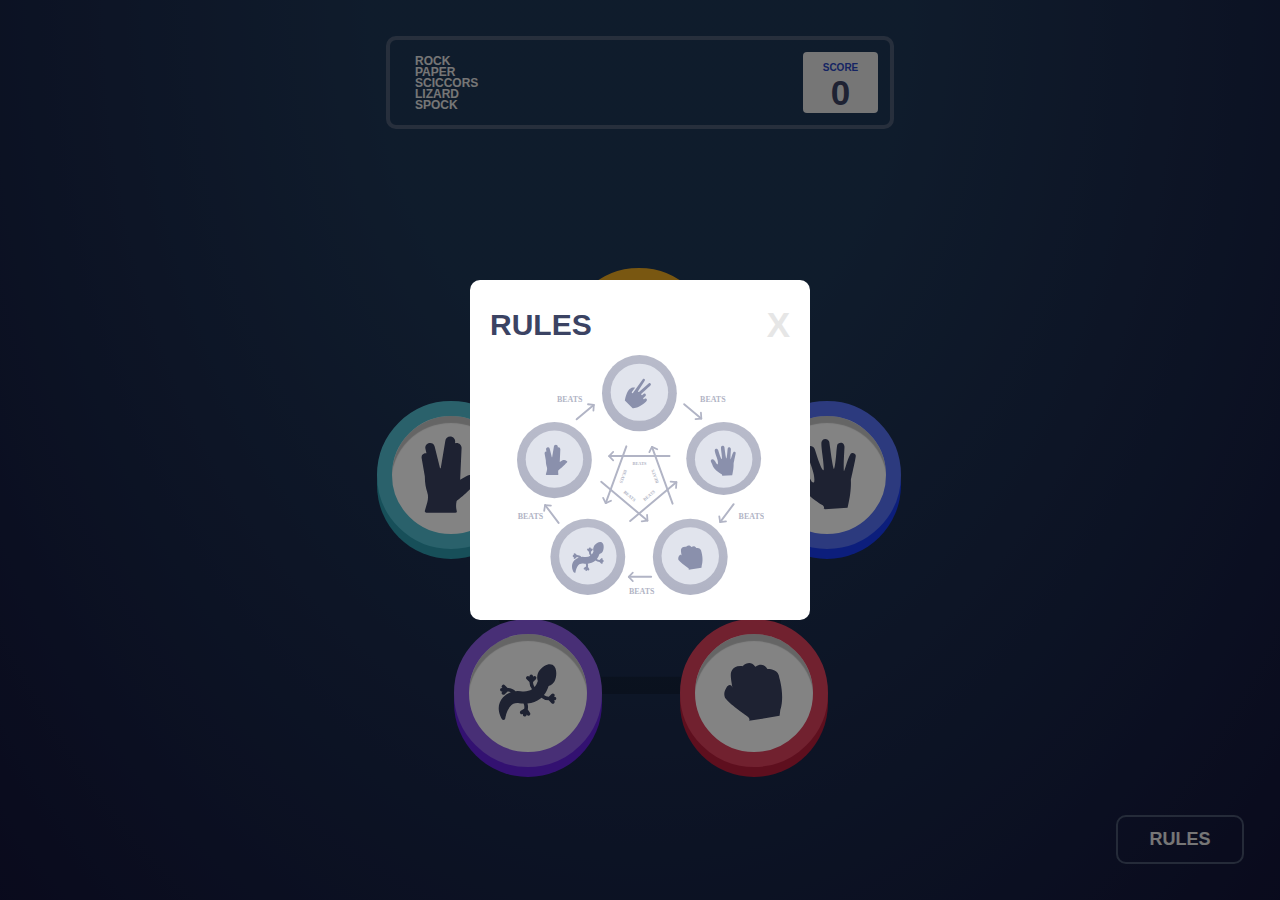
==== index.html @ 5b464a5b "synct with pages" ====
<!DOCTYPE html>
<html lang="en">
<head>
  <meta charset="UTF-8">
  <meta name="viewport" content="width=device-width, initial-scale=1.0">
  <!-- displays site properly based on user's device -->
  <link rel="icon" type="image/png" sizes="32x32" href="./images/favicon-32x32.png">
  <title>Frontend Mentor | Rock, Paper, Scissors</title>
  <link rel="stylesheet" href="style/style.css">
  <script src="script/jquery-3.6.0.min.js"></script>
  <script src="script/script.js"></script>
  <script>
$('document').ready(()=>{
  

  const rulesContainer = $('.RulesContainer')
  const rulesPage = $('.RulesPage')
  const battleResult = $('.BattleResult')
  const chooseOptions = $('.ChooseOptions')
  const resultPlayerShadow = $(".PlayerResult .ShadowResult")
  const resultPCShadow = $(".PCResult .ShadowResult")
  const resultPlayerCircle = $(".PlayerResult div .Circle")
  const resultPCCircle = $(".PCResult div .Circle")
  const scoreCounter = $("header .ScoreCounter h2")
  let score = 0
  let numOfOptions = 5
  let idIconPlayer
  let idIconPC



  chooseOptions.children().children(".Circle.Icon").on('click', function () {
    
    idIconPlayer = parseInt($(this).attr("id"))
    idIconPC = Math.floor((Math.random() * numOfOptions) + 1)
    
    classForPCResult = ""
    switch(idIconPC){
      case 1: classForPCResult = "Siccors"; break
      case 2: classForPCResult = "Paper"; break
      case 3: classForPCResult = "Rock"; break
      case 4: classForPCResult = "Lizard"; break
      case 5: classForPCResult = "Spock"; break
    }
    resultPlayerCircle.addClass("Icon " + $(this).attr("class").split(' ').pop() + "")
    resultPCCircle.addClass("Icon " + classForPCResult)
 
    if (idIconPlayer == idIconPC) {
      console.log("player: " + idIconPlayer + ", PC: " + idIconPC + ", Tie")
    }
    else if (
      idIconPlayer+1 == idIconPC||
      idIconPlayer == numOfOptions && idIconPC == 1||
      idIconPlayer>= Math.ceil(numOfOptions/2) && idIconPlayer-2 == idIconPC||
      idIconPlayer < Math.ceil(numOfOptions/2) && idIconPlayer+3 == idIconPC
    ){
      console.log("player: " + idIconPlayer + ", PC: " + idIconPC + ",you win pc lose")
      resultPlayerShadow.addClass("ShadowPulse")
      scoreCounter.text("" + ++score)

    }
    else{
      console.log("player: " + idIconPlayer + ", PC: " + idIconPC + ",pc win you lose")
      resultPCShadow.addClass("ShadowPulse")
      scoreCounter.text("" + --score)
    }

    chooseOptions.hide()
    battleResult.css("display","flex")

  })

  $('.RulesButton').on('click', function () {
    rulesContainer.show().animate({opacity: '1'},500)
    rulesPage.animate({ top: "-=1000",}, 200);
  })

  rulesPage.children('span').on('click', function () { 
    rulesPage.animate({ top: "+=1000px",}, 200);
    rulesContainer.animate({opacity: '0.0'},500,()=>{rulesContainer.hide()})
  })

})


  </script>
</head>
<body>
  <div class="RulesContainer">
    <div class="RulesPage">
      <h1>rules</h1> 
      <div class="RuleImage"></div>
      <span>X</span>
    </div>
  </div>
 
  <div class="Container">
    <header class="RoundedBorder">
      <ul>
        <li>rock</li>
        <li>Paper</li>
        <li>sciccors</li>
        <li>lizard</li>
        <li>spock</li>
      </ul>
      <div class="ScoreCounter ">
        <p>score</p>
        <h2>0</h2>
      </div>
    </header>

    <section class="ChooseOptions">
      <span class="Point1">
        <div class="Circle Icon Spock" id="5"></div>
      </span>
      <span class="Point2">
        <div class="Circle Icon Lizard" id="4"></div>
      </span>
      <span class="Point3">
        <div class="Circle  Icon  Siccors" id="1"></div>
      </span>
      <span class="Point4">
        <div class="Circle Icon Rock" id="3"></div>
      </span>
      <span class="Point5">
        <div class="Circle Icon Paper" id="2"></div>
      </span>
    </section>

    <section class="BattleResult">
      <div class="Result PlayerResult">
        <div class="ShadowResult">
          <div class="Circle"></div>
        </div>
        <p>you picked</p>
      </div>
      <div class="Result PCResult">
        <div class="ShadowResult">
          <div class="Circle"></div>
        </div>
        <p>the house picked</p>
      </div>
    </section>

    <div class="RulesButton RoundedBorder">
      Rules
    </div>
    
  </div>

  
    





  
  
</body>
</html>
<!-- <div class="attribution">
    Challenge by <a href="https://www.frontendmentor.io?ref=challenge" target="_blank">Frontend Mentor</a>. 
    Coded by <a href="#">Your Name Here</a>.
  </div> -->
---- style/style.css ----
:root{

    --ScissorsGradient:hsl(40, 84%, 53%);
    --PaperGradient: hsl(230, 89%, 65%);
    --RockGradient: hsl(349, 70%, 56%);
    --LizardGradient: hsl(261, 72%, 63%);
    --SpockGradient: hsl(189, 58%, 57%);
    
    --ScissorsShadow: hsl(39, 89%, 39%);
    --PaperShadow: hsl(230, 89%, 52%) ;
    --RockShadow: hsl(349, 71%, 42%);
    --LizardShadow: hsl(261, 73%, 50%) ;
    --SpockShadow: hsl(189, 59%, 43%) ;

    --ShadowSetting: 0px 10px 0px 0px;
    --standardShadow: inset 0px 8px 1px -1px rgb(196, 196, 196);

    --NormalText: hsl(0, 0%, 90%);
    --DarkText: hsl(229, 25%, 31%);
    --ScoreText: hsl(229, 64%, 46%);
    --BorderColor: hsl(217, 16%, 45%, 0.7);
    
    --FontFamily: 'Trebuchet MS', 'Lucida Sans Unicode', 'Lucida Grande', 'Lucida Sans', Arial, sans-serif;
    
    --RadialGradient: hsl(214, 47%, 23%) 30%,hsl(237, 49%, 15%);

    --FontWeigtSmall: 600;
    --FontWeigtBig: 600;

    --Mobile: 375px;
    --Desktop: 1366px;


}
*{
    font-family: var(--FontFamily);
    margin: 0;
    padding: 0;
    text-transform: uppercase;
    color: var(--NormalText);
    font-weight: var(--FontWeigtBig);
    font-size: 12px;
}
body{
    overflow: hidden;
    height: 100vh;
    max-height: 92vh;
    padding: 4vh;
    background: radial-gradient(ellipse at center top,var(--RadialGradient));
}

.Container{
    width: 100%;
    height: 100%;
    display: flex;
    flex-direction: column;
    justify-content: space-between;
    align-items: center;
    
}

h2{
    font-size: 35px;
    color: var(--DarkText);
}

.RoundedBorder{
    border: 4px var(--BorderColor) solid;
    border-radius: 10px;
    
}

header{
    z-index: 8;
    display: flex;
    justify-content: space-between;
    align-items: center;
    min-width: fit-content;
    width: 100%;
    max-width: 500px;
}
ul{
    margin-left: 5%;
    margin-top: 12px;
    margin-bottom: 12px;
}
li{
    list-style: none;
    margin: -3px 0;
}
.ScoreCounter{
    
    margin: 12px;

    /* height:90%; */
    text-align: center;
    min-width: 60px;
    width: 15%;
    max-width: 100px;
    border-radius: 4px;
    background-color: var(--NormalText);
    padding-top: 10px;
}
.ScoreCounter p{
    font-size: 10px;
   color: var(--ScoreText);
}

.Circle{
    aspect-ratio: 1/1;
    border-radius: 50%;
    
    /* height: 20px;
    width: 20px; */
    background-color: #00000029;
}

.Icon{
    z-index: 1;
    /* margin: 0%; */
    background-color: rgb(255, 255, 255);
    
    aspect-ratio: 1/1;
    

    background-position: center;
    background-repeat: no-repeat;
    
    background-size: 50%;

    border: 2.4vw solid rgb(15, 156, 15);
    box-shadow: var(--ShadowSetting) var(--SpockShadow),var(--standardShadow);
}

.ChooseOptions{

    /* margin-top: -10vh; */

    aspect-ratio: 1/0.94;
    width: 80%;

    max-width: 380px;

    background-image: url(../images/bg-pentagon.svg);
    background-position: top;
    background-repeat: no-repeat;
    background-size: 100% 100%;

    display: flex;
    margin-bottom: 12vh;
    
}
.ChooseOptions .Icon{
    border-width: 2.5vw;
    min-width: 20vw;
    
}
.ChooseOptions .Icon:hover{
    border-width: 2.8vw;
    min-width: 22vw;
}


.Siccors{
    border-color: var(--ScissorsGradient);
    background-image: url(../images/icon-scissors.svg);
    box-shadow: var(--ShadowSetting) var(--ScissorsShadow),var(--standardShadow);
}
.Paper{
    border-color: var(--PaperGradient);
    background-image: url(../images/icon-paper.svg);
    box-shadow: var(--ShadowSetting) var(--PaperShadow),var(--standardShadow);
}
.Rock{
    border-color: var(--RockGradient);
    background-image: url(../images/icon-rock.svg);
    box-shadow: var(--ShadowSetting) var(--RockShadow),var(--standardShadow);
}
.Lizard{
    border-color: var(--LizardGradient);
    background-image: url(../images/icon-lizard.svg);
    box-shadow: var(--ShadowSetting) var(--LizardShadow),var(--standardShadow);
}
.Spock{
    border-color: var(--SpockGradient);
    background-image: url(../images/icon-spock.svg);
    box-shadow: var(--ShadowSetting) var(--SpockShadow),var(--standardShadow);
}


.ChooseOptions span{

    
    width: 1px;
    height: 1px;
    position: relative;
    
    display: flex;
    align-items: center;
    justify-content: center;
}
.ChooseOptions .Point1{
    left: 0%;
    top: 38%;
}
.ChooseOptions .Point2{
    left: 20%;
    top: 99%;
}
.ChooseOptions .Point3{
    left: 49%;
    top: 1%;
}
.ChooseOptions .Point4{
    left: 79%;
    top: 99%;
}
.ChooseOptions .Point5{
    left: 98%;
    top: 38%;
}

.BattleResult{
    
    /* margin: auto; */
    /* flex-grow: 2; */
    width: 100%;
    max-width: 700px;

    min-height: 55vh;
    
    max-height: 320px;

    text-align: center;

    display: flex;
    /* flex-wrap: wrap; */
    
    
    display: none;
    justify-content: space-between;

}

.BattleResult .Result{
    
    width: 40%;
    height: fit-content;

    display: flex;
    flex-direction: column;
    align-items: flex-start;
    align-items: center;
}
.BattleResult .Result p{
    font-size: 14px;
    margin: 3vh 0;
    white-space: nowrap;
}

.BattleResult div .Circle{
    margin: 4vw;
    /* height: 100%; */
    width: 90%;
    /* height: 90%; */
    max-width: 312px;
    max-height: 312px;

}
.BattleResult div .Icon{
    margin: 0;
    border-width: 4vw;
}

.ShadowResult{
    
    background-color: rgba(127, 255, 212, 0.618);
    
    display: flex;
    justify-content: center;
    align-items: center;

    height: 115%;
    width: 115%;
    border-radius: 50%;
    /* max-width: 312px;
    max-height: 312px; */
}

@keyframes shadow-Pulse {
    from {
        box-shadow: rgba(128, 128, 128, 0.08) 0px 0px 2px 0vw, rgba(128, 128, 128, 0.06) 0px 0px  2px 0vw, rgba(128, 128, 128, 0.04) 0px 0px  2px 0vw;
    }
    to {
        box-shadow: rgba(128, 128, 128, 0.1) 0px 0px 2px 4vw, rgba(128, 128, 128, 0.08) 0px 0px  2px 12vw, rgba(128, 128, 128, 0.06) 0px 0px  2px 20vw;
    }
}

.ShadowPulse {
    
    animation-name: shadow-Pulse;
    animation-duration: 0.6s;
    animation-iteration-count: 1;
    animation-timing-function: linear;
    animation-fill-mode: forwards;
}


.RulesButton{

    font-size: 18px;

    text-align: center;
    width: 20vw;
    max-width: 100px;

    font-weight: var(--FontWeigtSmall);
    border-width: 2px;
    padding: 12px;

}
.RulesButton:hover{
    /* color: var(--DarkText); */
    background-color: rgb(128, 128, 128,0.2);
}


.RulesContainer{

    position: fixed;
    height: 100%;
    min-width: 100%;
    background-color: white;
    z-index: 10;
    left: 0;
    top: 0;
    background-color: rgba(0, 0, 0, 0.486);
    
    

    display: flex;
    align-items: center;
    justify-content: center;

    /* display: none; */
    
}
.RulesPage{
    position: absolute;
    
    display: flex;
    flex-direction: column;
    align-items: center;
    justify-content: space-between;
    

    border-radius: 10px;
    width: 85vw;
    max-width: 300px;
    
    height: 90vh;
    
    background-color: rgb(255, 255, 255);
    padding: 20px 5vw;
}

.RulesPage h1{

    font-size: 30px;
    color: var(--DarkText);


}
.RulesPage span{
    font-size: 35px;
    color: var(--NormalText);
}
.RulesPage span:hover{
    color: var(--DarkText);
}

.RulesPage .RuleImage{

    background-image: url(../images/image-rules-bonus.svg);
    background-size: contain;
    background-position: center;
    background-repeat: no-repeat;

    /* background-color: rgba(34, 50, 50, 0.274); */

    flex-grow: 1;
    width: 100%;
    /* max-width: 500px; */

    
    height: 80%;


}





@media only screen and (max-width: 290px) {

    body{
        padding: 1vh;
        min-height: 98vh;
    }
    header li{
        font-size: 10px;
        margin: -1px;
    }
    header .ScoreCounter h2{
        font-size: 28px;
    }
    
    /* .BattleResult{
        flex-direction: column;
        align-items: center;
        justify-content: space-around;
        flex-wrap: nowrap;
    
    } */
    /* .BattleResult .Result{
        width: 80%;
    } */

    .RulesButton{
        min-width: 100%;
        padding-left: 0;
        padding-right: 0; 
    }
}

@media only screen and (min-width: 600px) {

    .ChooseOptions{
        margin-top: 10vh;
        margin-bottom: 0;
    }
    .ChooseOptions .Icon{
        min-width: 118px;
        border-width: 15px;
    }
    .ChooseOptions .Icon:hover{
        min-width: 130px;
        border-width: 20px;
    }
    
    .BattleResult div .Circle{
        margin: 25px;
    }
    .BattleResult div .Icon{
        margin: 0;
        border-width: 25px;
    }
    .RulesButton{
        align-self: flex-end;
    }
    .RulesPage{
        flex-direction: row;
        flex-wrap: wrap;
        max-height: 300px;
        padding: 20px;
    }
    .RulesPage .RuleImage{
        order: 1;
    }

}

@media only screen and (min-width: 1000px) {

    
    .BattleResult .Result p{

        margin-bottom: 8vh;
        order: -1;
    }

    
}

@media only screen and (max-height: 600px) {

    header{
        height: fit-content;
    }
    .ScoreCounter h2{
        font-size: 20px;
    }
    li{
        font-size: 10px;
    }

    .ChooseOptions{
       
        max-width: 25%;
    }

    .ChooseOptions .Icon{
        min-width: 16vh;
        border-width: 1.6vh;
    }

    .BattleResult{
        justify-content: space-around;
        max-width: 500px;
    }
    .Result{
        max-width: 25%;
    }
    .Result div .Circle{
        margin: 21px;
    }
    .Result div .Icon{
        margin: 0%;
        border-width: 21px;
    }

    
}
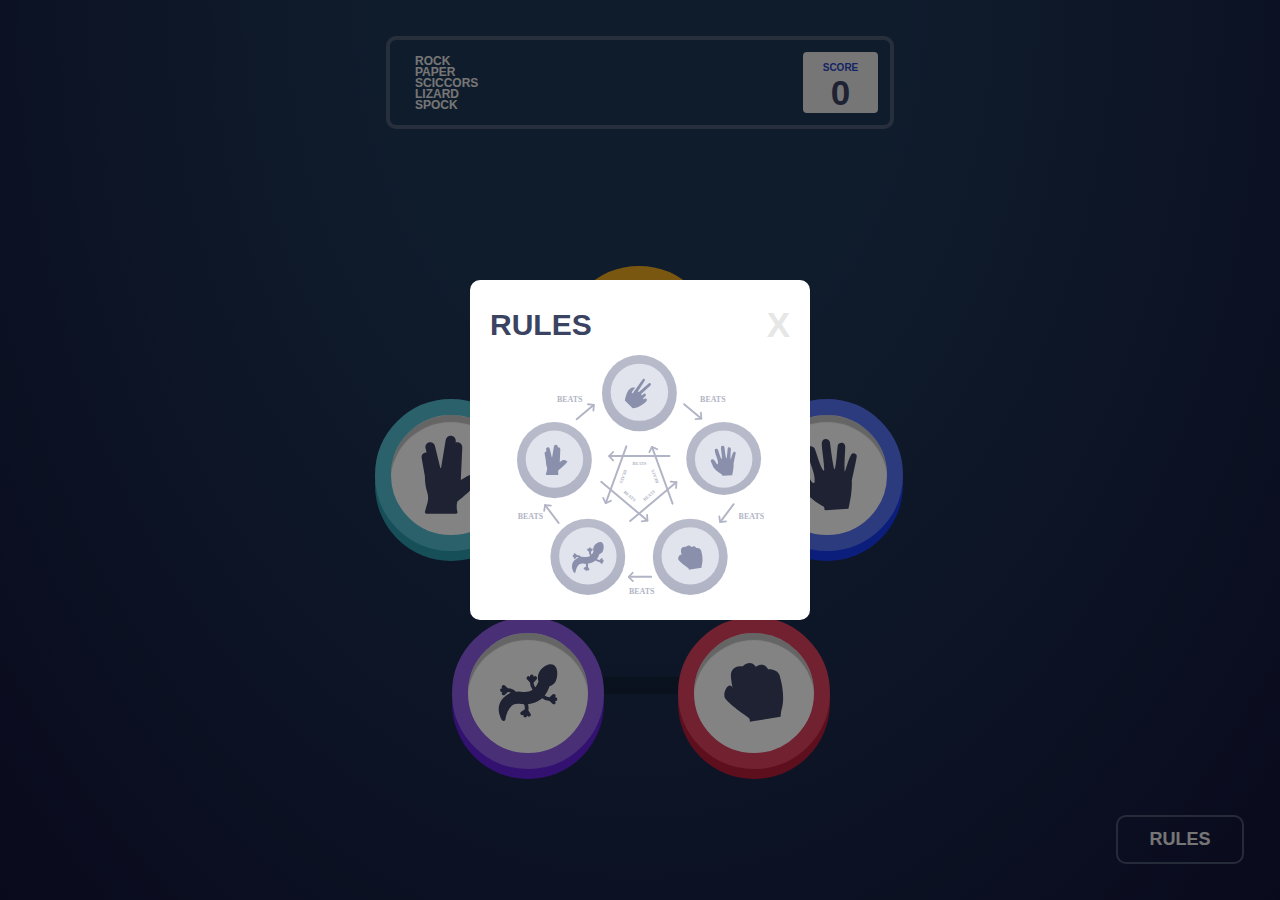
==== commit 58fe25c7: "battleResult" ====
--- a/index.html
+++ b/index.html
@@ -22,6 +22,10 @@
   const resultPlayerCircle = $(".PlayerResult div .Circle")
   const resultPCCircle = $(".PCResult div .Circle")
   const scoreCounter = $("header .ScoreCounter h2")
+  const resultMessage = battleResult.children(".ResultMessage")
+  const resultMessageText = resultMessage.children("h1")
+  const playAgainButton = resultMessage.children(".PlayAgainButton")
+
   let score = 0
   let numOfOptions = 5
   let idIconPlayer
@@ -31,6 +35,9 @@
 
   chooseOptions.children().children(".Circle.Icon").on('click', function () {
     
+    resultPlayerShadow.removeClass("ShadowPulse")
+    resultPCShadow.removeClass("ShadowPulse")
+
     idIconPlayer = parseInt($(this).attr("id"))
     idIconPC = Math.floor((Math.random() * numOfOptions) + 1)
     
@@ -47,6 +54,7 @@
  
     if (idIconPlayer == idIconPC) {
       console.log("player: " + idIconPlayer + ", PC: " + idIconPC + ", Tie")
+      resultMessageText.text("tie!")
     }
     else if (
       idIconPlayer+1 == idIconPC||
@@ -57,16 +65,26 @@
       console.log("player: " + idIconPlayer + ", PC: " + idIconPC + ",you win pc lose")
       resultPlayerShadow.addClass("ShadowPulse")
       scoreCounter.text("" + ++score)
+      resultMessageText.text("you win")
 
     }
     else{
       console.log("player: " + idIconPlayer + ", PC: " + idIconPC + ",pc win you lose")
       resultPCShadow.addClass("ShadowPulse")
       scoreCounter.text("" + --score)
+      resultMessageText.text("you lose")
     }
 
     chooseOptions.hide()
     battleResult.css("display","flex")
+
+  })
+
+  playAgainButton.on('click', function () {
+    
+    
+    battleResult.hide()
+    chooseOptions.show()
 
   })
 
@@ -140,6 +158,13 @@
         </div>
         <p>the house picked</p>
       </div>
+      <div class="ResultMessage">
+        <h1>you win</h1>
+        <div class="PlayAgainButton">
+          play again
+        </div>
+      </div>
+      
     </section>
 
     <div class="RulesButton RoundedBorder">
--- a/style/style.css
+++ b/style/style.css
@@ -222,10 +222,8 @@
 
 .BattleResult{
     
-    /* margin: auto; */
-    /* flex-grow: 2; */
     width: 100%;
-    max-width: 700px;
+    max-width: 750px;
 
     min-height: 55vh;
     
@@ -234,12 +232,10 @@
     text-align: center;
 
     display: flex;
-    /* flex-wrap: wrap; */
-    
+    flex-wrap: wrap;
+    justify-content: space-between;
     
     display: none;
-    justify-content: space-between;
-
 }
 
 .BattleResult .Result{
@@ -271,6 +267,34 @@
     margin: 0;
     border-width: 4vw;
 }
+.ResultMessage{
+    z-index: 5;
+    display: flex;
+    flex-direction: column;
+    align-items: center;
+    margin: 0 auto;
+    justify-content: flex-end;
+    height: min-content;
+}
+.ResultMessage h1{
+    font-size: 3.6em;
+    margin-inline: 10px;
+    margin-bottom: 10px;
+}
+.ResultMessage .PlayAgainButton{
+    width: calc(100%);
+    font-size: 1.4em;
+    background-color: white;
+    border-radius: 8px;
+    padding: 1em 0;
+    text-align: center;
+    color: var(--DarkText);
+}
+.ResultMessage .PlayAgainButton:hover{
+    color: red;
+}
+
+
 
 .ShadowResult{
     
@@ -436,16 +460,30 @@
 
 @media only screen and (min-width: 600px) {
 
+    .BattleResult{
+        flex-wrap: nowrap;
+    }
+    .BattleResult .Result{
+        max-width: 30%;
+    }
+    .BattleResult .PCResult{
+        order: 1;
+    }
+    
+    .ResultMessage{
+        margin-top: 12%;
+    }
     .ChooseOptions{
         margin-top: 10vh;
         margin-bottom: 0;
     }
     .ChooseOptions .Icon{
-        min-width: 118px;
-        border-width: 15px;
+        min-width: 120px;
+        border-width: 16px;
     }
     .ChooseOptions .Icon:hover{
-        min-width: 130px;
+        
+        min-width: 125px;
         border-width: 20px;
     }
     
@@ -479,6 +517,9 @@
         margin-bottom: 8vh;
         order: -1;
     }
+    .ResultMessage{
+        margin-top: 26%;
+    }
 
     
 }
